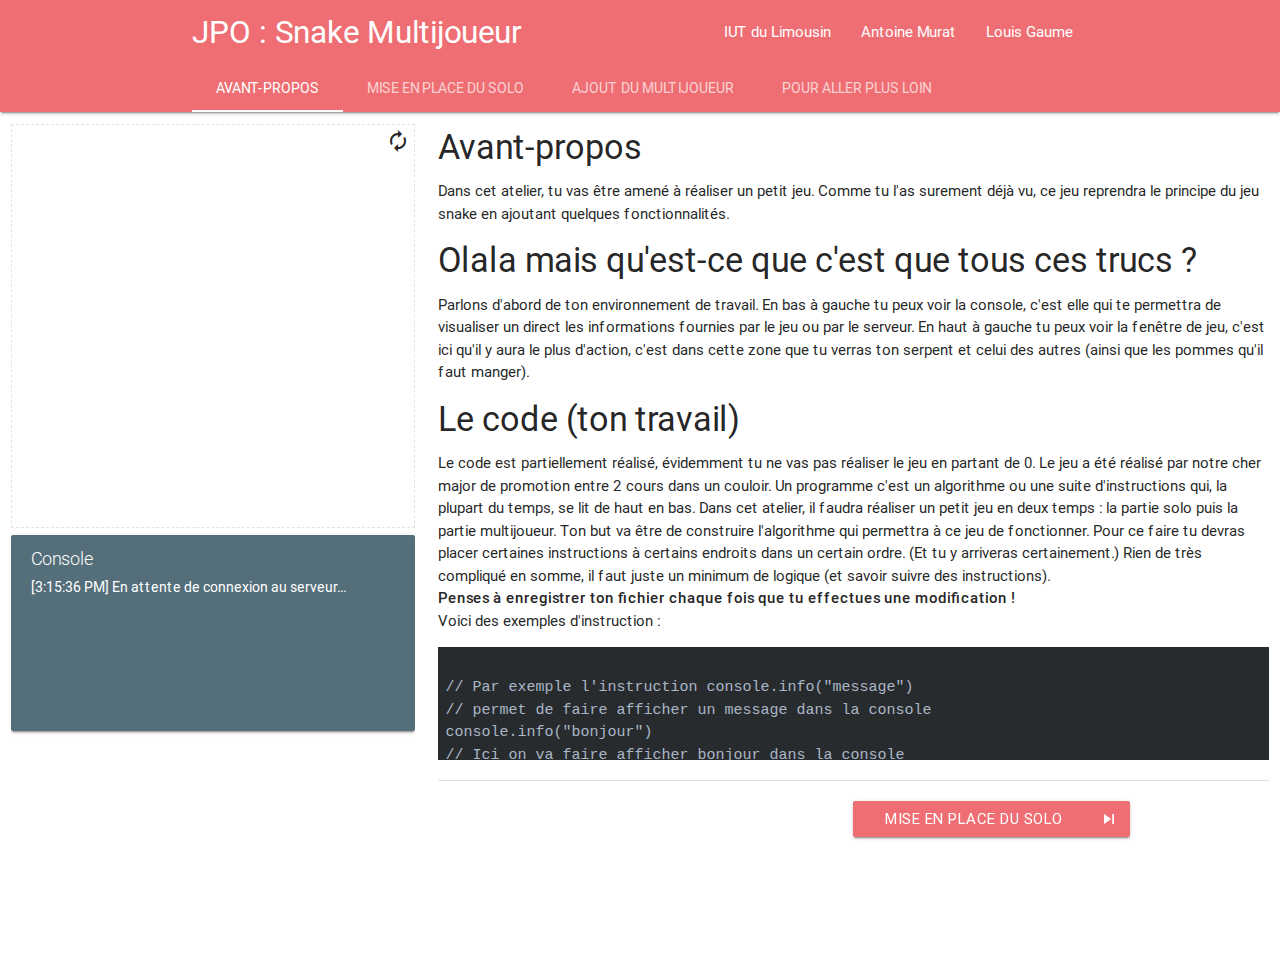
==== client/index.html @ 6ad85346 "Correction feedback Ana" ====
<!DOCTYPE HTML5>
<html>
	<head>
		<meta charset="utf-8">
		<meta name="viewport" content="width=device-width, initial-scale=1.0"/>
		<title>Snake multijoueur - JPO</title>
	
		<link type="text/css" rel="stylesheet" href="css/materialize.min.css"  media="screen,projection"/>
		<link type="text/css" rel="stylesheet" href="css/stylesheet.css">
		<link type="text/css" rel="stylesheet" href="css/hljs/androidstudio.css">
		<link href="http://fonts.googleapis.com/icon?family=Material+Icons" rel="stylesheet">

		<script src="js/jquery.js"></script>
		<script src="js/materialize.min.js"></script>
		<script src="js/highlight.pack.js"></script>

		<script src="js/main.js"></script>
	</head>
	<body>

		<nav class="nav-extended">
			<div class="nav-wrapper container">
				<a href="#" class="brand-logo">JPO : Snake Multijoueur</a>
				<a href="#" data-activates="mobile-demo" class="button-collapse">
					<i class="material-icons">menu</i>
				</a>

				<ul id="nav-mobile" class="right hide-on-med-and-down">
					<li><a href="https://www.iut.unilim.fr/" target="_blank">IUT du Limousin</a></li>
					<li><a href="https://github.com/Evoliofly" target="_blank">Antoine Murat</a></li>
					<li><a href="https://github.com/ZekLouis" target="_blank">Louis Gaume</a></li>
				</ul>
				<ul class="side-nav" id="mobile-demo">
					<li><a href="https://www.iut.unilim.fr/" target="_blank">IUT du Limousin</a></li>
					<li><a href="https://github.com/Evoliofly" target="_blank">Antoine Murat</a></li>
					<li><a href="https://github.com/ZekLouis" target="_blank">Louis Gaume</a></li>
				</ul>

				<ul class="tabs tabs-transparent">
					<li class="tab"><a id="tab_part1" class="active" href="#part1">Avant-propos</a></li>
					<li class="tab"><a id="tab_part2" href="#part2">Mise en place du solo</a></li>
					<li class="tab"><a href="#part3">Ajout du multijoueur</a></li>
					<li class="tab"><a href="#part4">Pour aller plus loin</a></li>
				</ul>
			</div>
		</nav>
		<div class="row">
			<div class="col s12 m6 l4 center iframeContainer">
				<iframe src="iframe.html" frameborder="0" height="100%" width="100%"></iframe>
			</div>

			<!-- Première partie du tutoriel -->
			<div id="part1" class="col s12 m6 l8">
				<div class="row contenuTuto">
					<h4>Avant-propos</h4>

					Dans cet atelier, tu vas être amené à réaliser un petit jeu. Comme tu l'as surement déjà vu, ce jeu reprendra le principe du jeu snake en ajoutant quelques fonctionnalités.
					
					<h4>Olala mais qu'est-ce que c'est que tous ces trucs ?</h4>

					Parlons d'abord de ton environnement de travail. En bas à gauche tu peux voir la console, c'est elle qui te permettra de visualiser un direct les informations fournies par le jeu ou par le serveur.
					En haut à gauche tu peux voir la fenêtre de jeu, c'est ici qu'il y aura le plus d'action, c'est dans cette zone que tu verras ton serpent et celui des autres (ainsi que les pommes qu'il faut manger).

					<h4>Le code (ton travail)</h4>

					Le code est partiellement réalisé, évidemment tu ne vas pas réaliser le jeu en partant de 0.
					Le jeu a été réalisé par notre cher major de promotion entre 2 cours dans un couloir.
					Un programme c'est un algorithme ou une suite d'instructions qui, la plupart du temps, se lit de haut en bas.

					Dans cet atelier, il faudra réaliser un petit jeu en deux temps : la partie solo puis la partie multijoueur. 
					Ton but va être de construire l'algorithme qui permettra à ce jeu de fonctionner. 
					Pour ce faire tu devras placer certaines instructions à certains endroits dans un certain ordre. (Et tu y arriveras certainement.)
					Rien de très compliqué en somme, il faut juste un minimum de logique (et savoir suivre des instructions).
					<br />
					<strong>Penses à enregistrer ton fichier chaque fois que tu effectues une modification ! </strong>
					<br />
					Voici des exemples d'instruction : 

					<!-- Démonstration du code -->
					<pre><code class="hljs javascript">
// Par exemple l'instruction console.info("message")
// permet de faire afficher un message dans la console
console.info("bonjour")
// Ici on va faire afficher bonjour dans la console
					</code></pre>

					<h4>Principe du jeu</h4>

					Le but est d'obtenir le meilleur score. Pour ce faire, il faut manger les pommes avec son serpent. 
					Il faut faire attention a ne pas mordre les autres joueurs sous peine de mort. Vous manger vous-même vous fera aussi mourir.

					<h4>Comment jouer ?</h4>

					Il suffit de déplacer son personnage en utilisant les flèches directionnelles.
					La partie se termine lorsque le joueur se mange lui même ou mange un autre serpent.
				</div>


				<!-- Séparation -->
				<div class="row">
					<div class="divider"></div>
				</div>


				<!-- Bouton pour changer de pages -->
				<div class="row">
					<button data-dest="part2" class="btn btnContinue waves-effect waves-light col offset-s6 s6 offset-m6 offset-l6 m4 l4">Mise en place du solo
						<i class="material-icons right">skip_next</i>
					</button>
				</div>
			</div>



			<!-- Partie 2 du tutoriel -->
			<div id="part2" class="col s12 m6 l8">
				<div class="row contenuTuto">
					<h3>Mise en place du solo</h3>

					"Quand il faut y aller, il faut y aller !"

					<strong>Pour rafraichir le jeu, on utilisera le petit bouton prévu a cet effet en haut à droite de la fenêtre de jeu.</strong>

					<h4>Les boucles</h4>
					
					Ici nous serons en présence de 2 boucles : <br><br>

					La boucle "start" :<br>

					Elle sera appelée une seule fois au démarrage de la partie.
					Il faudra donc y réaliser les initialisations de tous les objets serpent ou pomme, bref faire tout ce qui ne doit être fait qu'une foiss en début de partie.

					<pre><code class="hljs javascript">
start(){

}
					</code></pre>

					Et la boucle "loop" (boucle de rendu) :<br>
					Elle sera appelée de façon continue : quand elle se termine, elle se relance.
					On prendra soin d'y effectuer toutes les opérations que l'on doit faire à chaque rafraichissement (faire avancer le serpent par exemple). 

					<pre><code class="hljs javascript">
loop(){

}
					</pre></code>

					<h4>Les instructions</h4>

					Aucun serpent n'est présent dans ton jeu. 
					Il faut donc en faire afficher un.<br><br>

					Comme c'est une initialisation il ne faut exécuter l'instruction qu'une seule fois.
					A toi de placer cette instruction au bon endroit.
					Pour ce faire tu disposes de l'instruction :

					<pre><code class="hljs javascript">
this.initialiserNotreSerpent()
					</pre></code>

					N'oublie pas d'enregistrer ton travail et de rafraîchir le jeu !<br><br>

					Ton serpent est maintenant initialisé. 
					<quote><i>"Mais il n'y a rien à l'écran !"</i></quote>
					Nous allons maintenant le faire afficher. L'affichage des serpents est une instruction qui sera appelée plusieurs fois dans la partie (tant que nous sommes en train de jouer à vrai dire).
					Il faut la placer dans une boucle. <br>
					L'instruction est la suivante :

					<pre><code class="hljs javascript">
this.afficherSerpents()
					</pre></code>

					Wow quel magnifique serpent, n'est-ce pas ?
					Ne serait-il pas mieux s'il bougeait ?
					Cette instruction sera appelé tant que la partie est en cours.<br>
					L'instruction : 

					<pre><code class="hljs javascript">
this.faireAvancerNotreSerpent()
					</pre></code>

					<quote><i>Ca ne fonctionne pas bien mieux votre truc, rien ne se passe chez moi !</i></quote>
					Il n'y a pas de mystèque qui saurait nous résister ! Si le serpent n'avance pas, c'est tout simplement parce que la boucle de rendu n'est pas rappelée automatiquement. Essayez donc de placer l'instruction console.log('test') dedans. Le message ne s'affichera qu'une seul fois !<br>
					A la fin de cette-dite boucle, il faut la rapeler.<br>
					Attention tout de même, il y a une condition ! On ne le fait que si notre serpent n'est pas mort.<br>
					Il faut utiliser la structure conditionnelle if :
					<pre><code class="hljs javascript">
// Exemple de if :
if (18>13){
	console.log("18 est plus grand que 13")
}
// On peut aussi inverser la condition avec le symbole "!" :
if (!18<13){
	console.log("13 n' est pas supérieur à 18")
}
					</pre></code>
					Il faut alors placer cette instruction à la fin de la boucle loop().<br>
					Voici l'instruction :

					<pre><code class="hljs javascript">
if (!this.notreSerpentEstMort()){
	this.rappelerBoucleDeRendu() 
}
					</pre></code>

					Ca y est ca bouge ! 
					<quote><i>Pourquoi diable y a-t-il une trainée derrière mon serpent !?</i></quote>
					Quelques explications : <br>
					Actuellement nous faisons afficher les différents positions du serpent les unes après les autres sans effacer la position précédente.<br>
					Pour avoir un affichage propre nous allons utilisons l'instruction :

					<pre><code class="hljs javascript">
this.nettoyerEcran()
					</pre></code>

					Faites attention, cette instruction doit être utilisée juste avant d'afficher le serpent ! <br>

					Si tout se passe bien, ton serpent bouge et c'est propre !<br>

					Si tu as un problème, n'hésite pas à appeler un étudiant autour de toi, ils sont tous gentils (sauf Gloria, elle elle est méchante, mais ne lui dites pas) ! <br>

					Faisons en sorte de pouvoir se déplacer, tu vas avoir besoin de deux instructions :

					<pre><code class="hljs javascript">
// Instruction 1
this.ecouterLesTouchesClavier()

// Instruction 2
this.faireTournerNotreSerpent()
					</pre></code>

					La premiere va te permettre de vérifier si le joueur appuie sur une touche. Cette intruction ne sera appeler qu'une fois puisque c'est un écouteur d'évennements. Faisons simple : quand tu appuies sur une touche de ton clavier, tu déclenches un événement. Cette instruction permet de placer un écouteur qui attendra cet événement pour faire une action. Il est donc logique de n'enregistrer cet écouteur qu'une seule fois !<br>
					La deuxième instruction va permettre de faire bouger le serpent en fonction de la dernière touche pressée. Elle sera appelé constamment juste avant de faire avancer le serpent.
					
					<!-- Séparation -->
					<div class="row">
						<div class="divider"></div>
					</div>

					Rajoutons un peu de contenu (une pomme à manger, un score ...)
					Pour afficher le score l'instruction : 

					<pre><code class="hljs javascript">
// L'affichage du score est réalisé constamment
this.afficherScore()
					</pre></code>

					Pour faire afficher une pomme : 

					<pre><code class="hljs javascript">
// La pomme ne sera créé qu'une fois (Boucle start)
this.creerPomme()
// L'affichage de la pomme est réalisé constamment
this.afficherPomme()
					</pre></code>

					Nickel, on a la pomme et le score ! Il faut que l'on puisse manger la pomme et que cela fasse augmenter le score.
					A chaque affichage on vérifie si le serpent est au même endroit que la pomme (s'il la mord). Pour se faire :

					<pre><code class="hljs javascript">
if (this.notreSerpentMordPomme()){
	this.mangerPomme()
} 
					</pre></code>

					Après avoir mangé la pomme on peut faire afficher une autre pomme pour pouvoir continuer la partie mais nous allons nous concentrer sur la partie la plus intéréssante le multijoueur.<br>
					On est ready to go ?
				
				</div>


				<!-- Séparation -->
				<div class="row">
					<div class="divider"></div>
				</div>


				<!-- Boutons pour changer de pages -->
				<div class="row">
					<button data-dest="part1" class="btn btnContinue waves-effect waves-light col s6 offset-m1 offset-l1 m4 l4">Avant-propos
						<i class="material-icons left">skip_previous</i>
					</button>
					<button data-dest="part3" class="btn btnContinue waves-effect waves-light col s6 offset-m1 offset-l1 m4 l4">Ajout du multijoueur
						<i class="material-icons right">skip_next</i>
					</button>
				</div>
			</div>



			<!-- Partie 3 du tutoriel -->
			<div id="part3" class="col s12 m6 l8">
				<div class="row contenuTuto">
					<h3>Ajout du multijoueur</h3>

					<quote><i>On se fait un peu chier tout seul, non ?</i></quote>

					Pour faire en sorte que chaque client ait la même pomme on va laisser le serveur gérer cette partie.
					On va donc enlever une instruction et en rajouter une autre.

					<pre><code class="hljs javascript">
// Il faut retirer l'apparition de pomme faite localement :
this.creerPomme()
// Puis on ajoute l'instruction qu'il ne faudra exécuter qu'une fois 
// (On dit a notre serpent d'écouter pour voir si le serveur lui dit qu'il y a une nouvelle pomme)
this.ecouterMAJServeurNouvellePomme()
					</pre></code>

					Cependant, le serveur ne reçoit pas les informations ! La communication se fait dans les 2 sens : on envoie des informations au serveur (un ordinateur distant) et le serveur nous envoie des informations. On va donc lui envoyer nos informations mais avant nous allons vérifier que nous ne sommes pas mort avant tout.
					<pre><code class="hljs javascript">
if (!this.notreSerpentEstMort()){
	this.envoyerInformationsServeur() 
}
					</pre></code>

					On ne peut pas mourir et ca serait un peu trop facile s'il en restait ainsi. On va donc vérifier la collision avec soit même et avec les autres serpents.
					Cette instruction sera appelé tout le long de la partie.

					<pre><code class="hljs">
if (this.notreSerpentEnMordUn()){
	this.afficherEcranScore()
}
					</pre></code>

					<quote><i>Mais je suis tout seul, ou sont les autres joueurs ?</i></quote>

					<pre><code class="hljs javascript">
this.ecouterMAJServeurConcurrents()
					</pre></code>

					<quote><i>Les autres serpents me rentrent dedans mais ne meurent pas ?</i></quote>
					<pre><code class="hljs javascript">
this.ecouterMAJServeurSupprimerSerpent()
					</pre></code>
				</div>


				<!-- Séparation -->
				<div class="row">
					<div class="divider"></div>
				</div>


				<!-- Boutons pour changer de pages -->
				<div class="row">
					<button data-dest="part2" class="btn btnContinue waves-effect waves-light col s6 offset-m1 offset-l1 m4 l4">Installation du solo
						<i class="material-icons left">skip_previous</i>
					</button>
					<button data-dest="part4" class="btn btnContinue waves-effect waves-light col s6 offset-m1 offset-l1 m4 l4">Pour aller plus loin
						<i class="material-icons right">skip_next</i>
					</button>
				</div>
			</div>



			<!-- Partie 4 du tutoriel -->
			<div id="part4" class="col s12 m6 l8">
				<div class="row contenuTuto">
					<h3>Pour aller plus loin</h3>

					Vous voulez en savoir plus ? Continuer à modifier le code chez vous ou simplement "gratter" ?
					Le code source complet est disponible à l'adresse suivante : <a href="https://github.com/Evoliofly/JPOSnakeMulti"><strong>https://github.com/Evoliofly/JPOSnakeMulti</strong></a><br />

					Vous êtes invités à démonter toute cette application afin d'en comprendre son fonctionnement intime !<br>

					Si un élément vous a semblé obscur, n'hésitez pas à nous le dire, nous améliorerons ce micro TP pour la prochaine fois !<br>

					Si vous voulez nous contacter : <i>louis.gaume@etu.unilim.fr</i> / <i>antoine.murat@etu.unilim.fr</i><br />

					<div class="row">
						<div class="col s12 m4 offset-m4">
							<form action="https://formspree.io/zeklouis@gmail.com" method="POST">
								<div class="row">
									<div class="input-field col s12">
										<input id="last_name" type="text" class="validate" name="prenom">
										<label for="last_name">Prénom</label>
									</div>
								</div>
								<div class="row">
									<div class="input-field col s12">
										<input id="last_name" type="text" class="validate" name="mail">
										<label for="last_name">Mail</label>
									</div>
								</div>
								<div class="row">
									<div class="input-field col s12">
										<textarea id="textarea1" class="materialize-textarea" name="comment"></textarea>
										<label for="textarea1">Commentaires</label>
									</div>
								</div>
								<button class="btn waves-effect waves-light col s12 btnContinue" type="submit">Envoyer
									<i class="material-icons right">send</i>
								</button>
							</form>
						
					</div>
				</div>


				<!-- Séparation -->
				<div class="row">
					<div class="divider"></div>
				</div>


				<!-- Bouton pour changer de pages -->
				<div class="row">
					<button data-dest="part3" class="btn btnContinue waves-effect waves-light col s6 offset-m1 offset-l1 m4 l4">Ajout du multijoueur
						<i class="material-icons left">skip_previous</i>
					</button>
				</div>
			</div>
		</div>
	</body>
</html>
---- client/css/stylesheet.css ----
canvas {
	margin-top: 12px;
	max-height: calc(100% - 24px);
	max-width: 100%;
	border: 1px dashed #e4e4e4;
}

.card .card-content .card-title {
	line-height: 8px;
}
.card .card-title {
	font-size: 18px;
}

.card {
    margin-bottom: 0px;
}

#console{
    height: 120px;
    overflow-y: scroll;
    overflow-x: hidden;
}

::-webkit-scrollbar
{
  width: 12px;  /* for vertical scrollbars */
  height: 12px; /* for horizontal scrollbars */
}

::-webkit-scrollbar-track
{
  background: rgba(0, 0, 0, 0.1);
}

::-webkit-scrollbar-thumb
{
  background: rgba(0, 0, 0, 0.2);
}

.btnContinue{
  background-color: #ee6e73;
  color: white;
}

.btnContinue:hover, .btnContinue:active{
  background-color: #ee6e73;
}

.contenuTuto{
  max-height: 72%; 
  overflow-y: scroll;
}

iframe {
    width: 100%;
    height: 100%;
    max-height: 840px;
}

.refresh {
	position: absolute;
	right: 5px;
	top: 17px;
	cursor: pointer;
}
---- client/css/hljs/androidstudio.css ----
/*
Date: 24 Fev 2015
Author: Pedro Oliveira <kanytu@gmail . com>
*/

.hljs {
  color: #a9b7c6;
  background: #282b2e;
  display: block;
  overflow-x: auto;
  padding: 0.5em;
}

.hljs-number,
.hljs-literal,
.hljs-symbol,
.hljs-bullet {
  color: #6897BB;
}

.hljs-keyword,
.hljs-selector-tag,
.hljs-deletion {
  color: #cc7832;
}

.hljs-variable,
.hljs-template-variable,
.hljs-link {
  color: #629755;
}

.hljs-comment,
.hljs-quote {
  color: #808080;
}

.hljs-meta {
  color: #bbb529;
}

.hljs-string,
.hljs-attribute,
.hljs-addition {
  color: #6A8759;
}

.hljs-section,
.hljs-title,
.hljs-type {
  color: #ffc66d;
}

.hljs-name,
.hljs-selector-id,
.hljs-selector-class {
  color: #e8bf6a;
}

.hljs-emphasis {
  font-style: italic;
}

.hljs-strong {
  font-weight: bold;
}
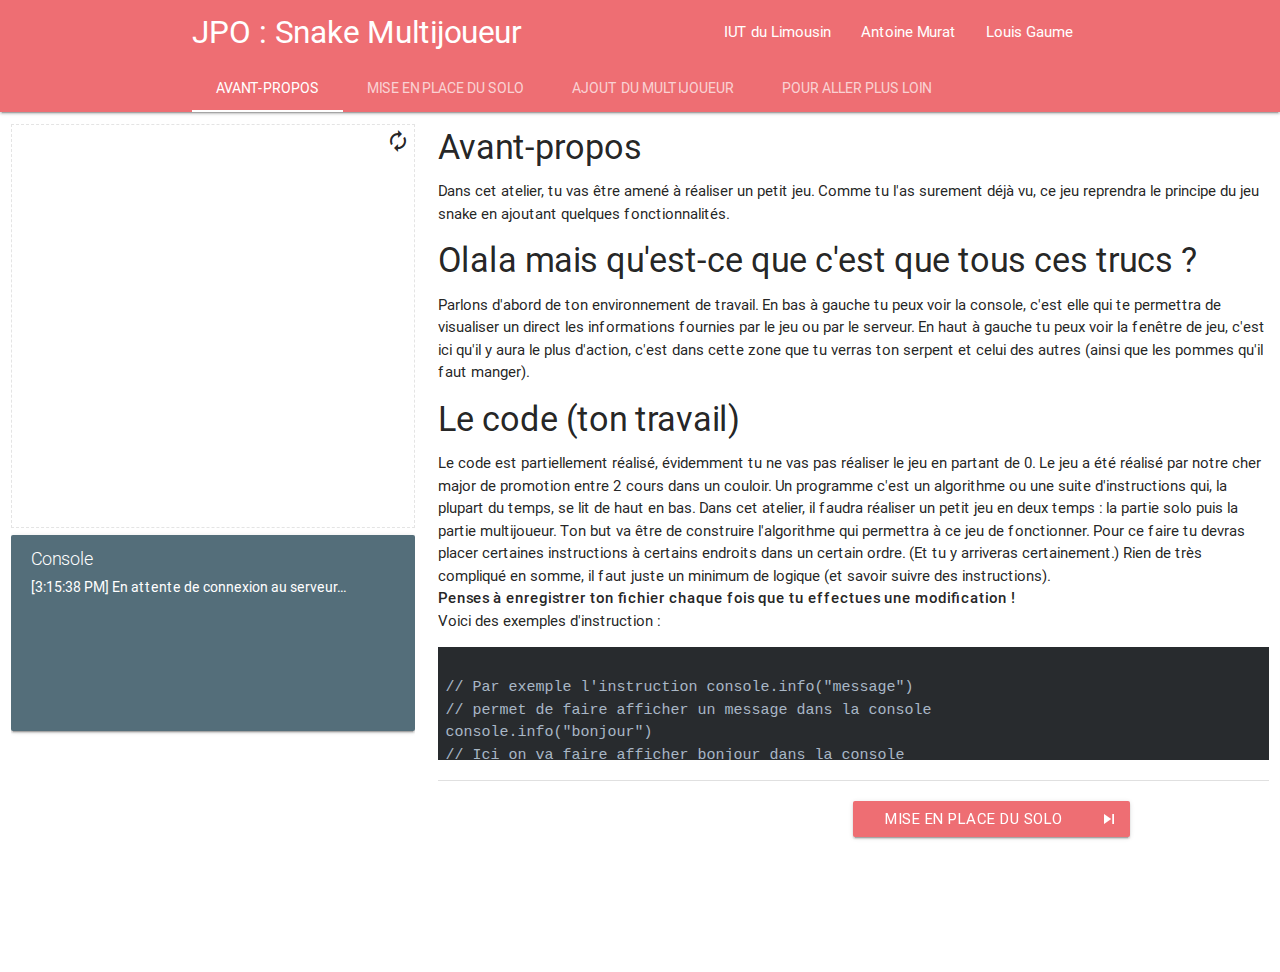
==== commit f1f5a205: "Commentaires partie feedback" ====
--- a/client/index.html
+++ b/client/index.html
@@ -369,6 +369,8 @@
 
 					Si vous voulez nous contacter : <i>louis.gaume@etu.unilim.fr</i> / <i>antoine.murat@etu.unilim.fr</i><br />
 
+
+					Ca serait super sympa de prendre 1 min pour nous donner ton avis ! :)
 					<div class="row">
 						<div class="col s12 m4 offset-m4">
 							<form action="https://formspree.io/zeklouis@gmail.com" method="POST">
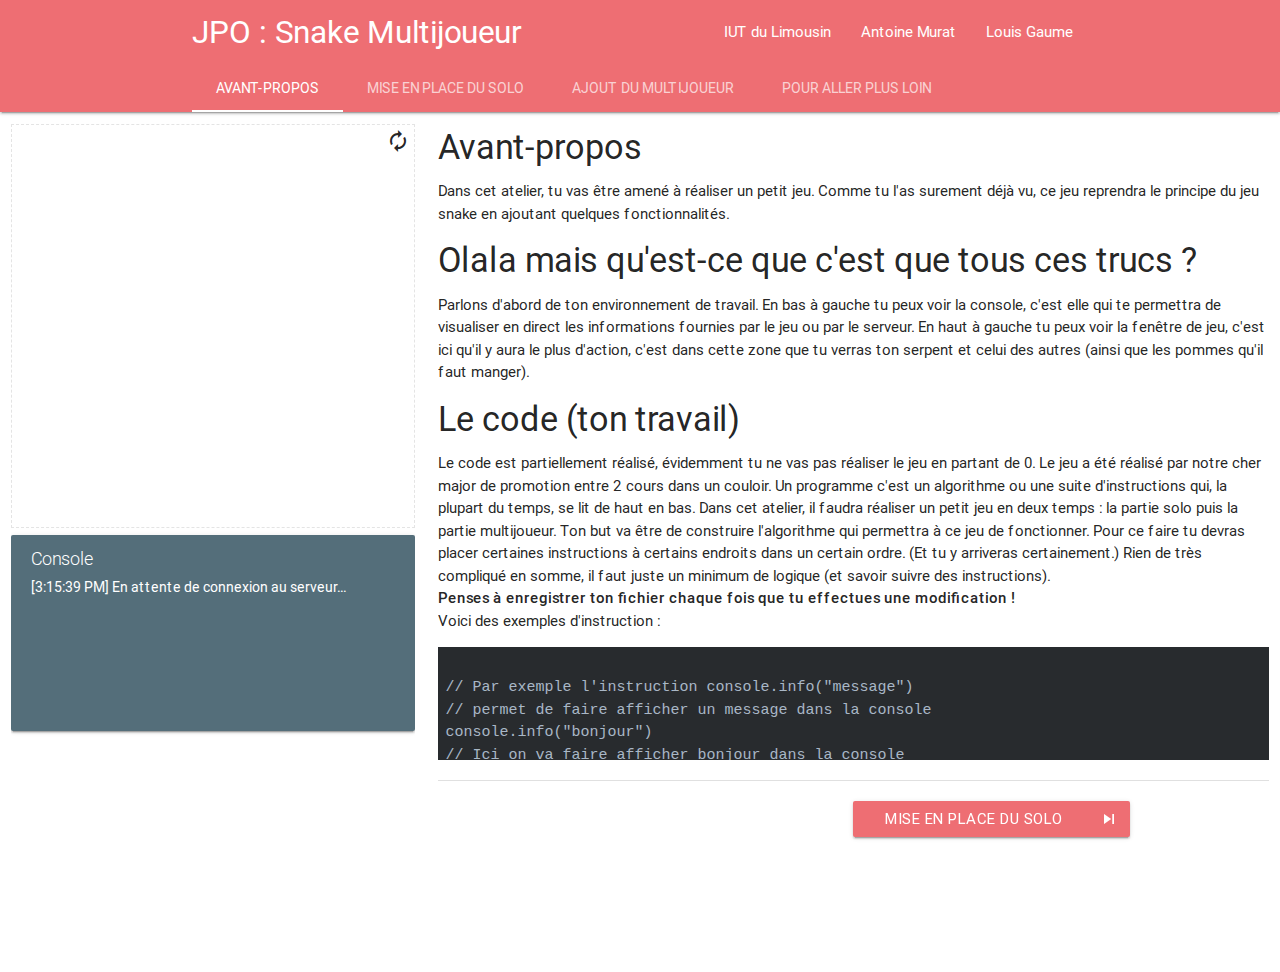
==== commit aad39c65: "Correction Orthographe" ====
--- a/client/index.html
+++ b/client/index.html
@@ -58,7 +58,7 @@
 					
 					<h4>Olala mais qu'est-ce que c'est que tous ces trucs ?</h4>
 
-					Parlons d'abord de ton environnement de travail. En bas à gauche tu peux voir la console, c'est elle qui te permettra de visualiser un direct les informations fournies par le jeu ou par le serveur.
+					Parlons d'abord de ton environnement de travail. En bas à gauche tu peux voir la console, c'est elle qui te permettra de visualiser en direct les informations fournies par le jeu ou par le serveur.
 					En haut à gauche tu peux voir la fenêtre de jeu, c'est ici qu'il y aura le plus d'action, c'est dans cette zone que tu verras ton serpent et celui des autres (ainsi que les pommes qu'il faut manger).
 
 					<h4>Le code (ton travail)</h4>
@@ -128,7 +128,7 @@
 					La boucle "start" :<br>
 
 					Elle sera appelée une seule fois au démarrage de la partie.
-					Il faudra donc y réaliser les initialisations de tous les objets serpent ou pomme, bref faire tout ce qui ne doit être fait qu'une foiss en début de partie.
+					Il faudra donc y réaliser les initialisations de tous les objets serpent ou pomme, bref faire tout ce qui ne doit être fait qu'une fois en début de partie.
 
 					<pre><code class="hljs javascript">
 start(){
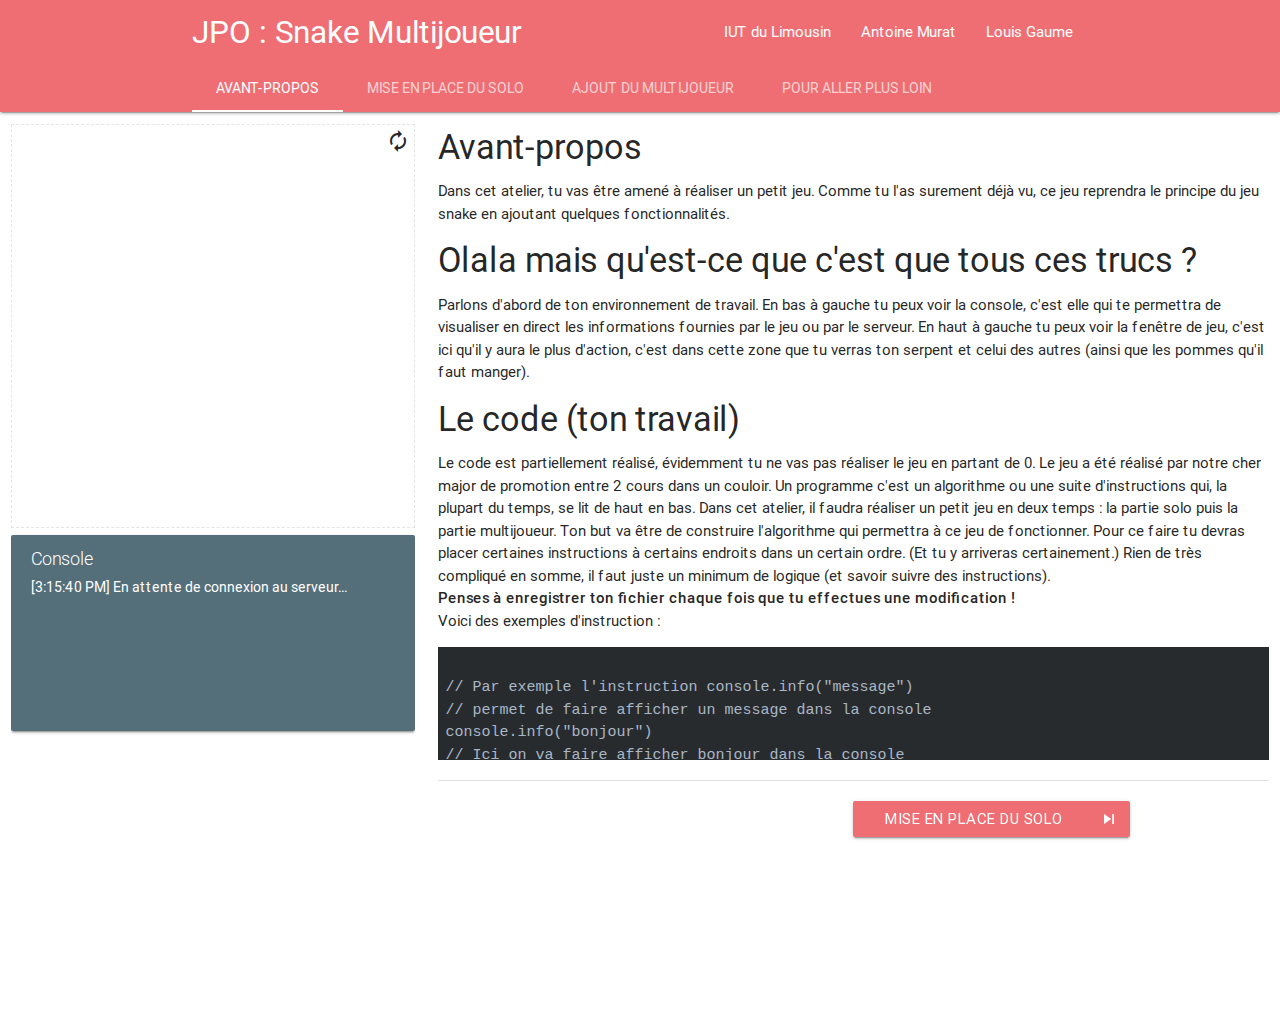
==== commit 6d6713d4: "Fix css." ====
--- a/client/index.html
+++ b/client/index.html
@@ -50,7 +50,7 @@
 			</div>
 
 			<!-- Première partie du tutoriel -->
-			<div id="part1" class="col s12 m6 l8">
+			<div style="height:100%;" id="part1" class="col s12 m6 l8">
 				<div class="row contenuTuto">
 					<h4>Avant-propos</h4>
 
@@ -113,7 +113,7 @@
 
 
 			<!-- Partie 2 du tutoriel -->
-			<div id="part2" class="col s12 m6 l8">
+			<div id="part2" style="height: 100%;" class="col s12 m6 l8">
 				<div class="row contenuTuto">
 					<h3>Mise en place du solo</h3>
 
@@ -290,7 +290,7 @@
 
 
 			<!-- Partie 3 du tutoriel -->
-			<div id="part3" class="col s12 m6 l8">
+			<div id="part3" style="height: 100%;" class="col s12 m6 l8">
 				<div class="row contenuTuto">
 					<h3>Ajout du multijoueur</h3>
 
@@ -356,7 +356,7 @@
 
 
 			<!-- Partie 4 du tutoriel -->
-			<div id="part4" class="col s12 m6 l8">
+			<div id="part4" style="height: 100%;" class="col s12 m6 l8">
 				<div class="row contenuTuto">
 					<h3>Pour aller plus loin</h3>
 
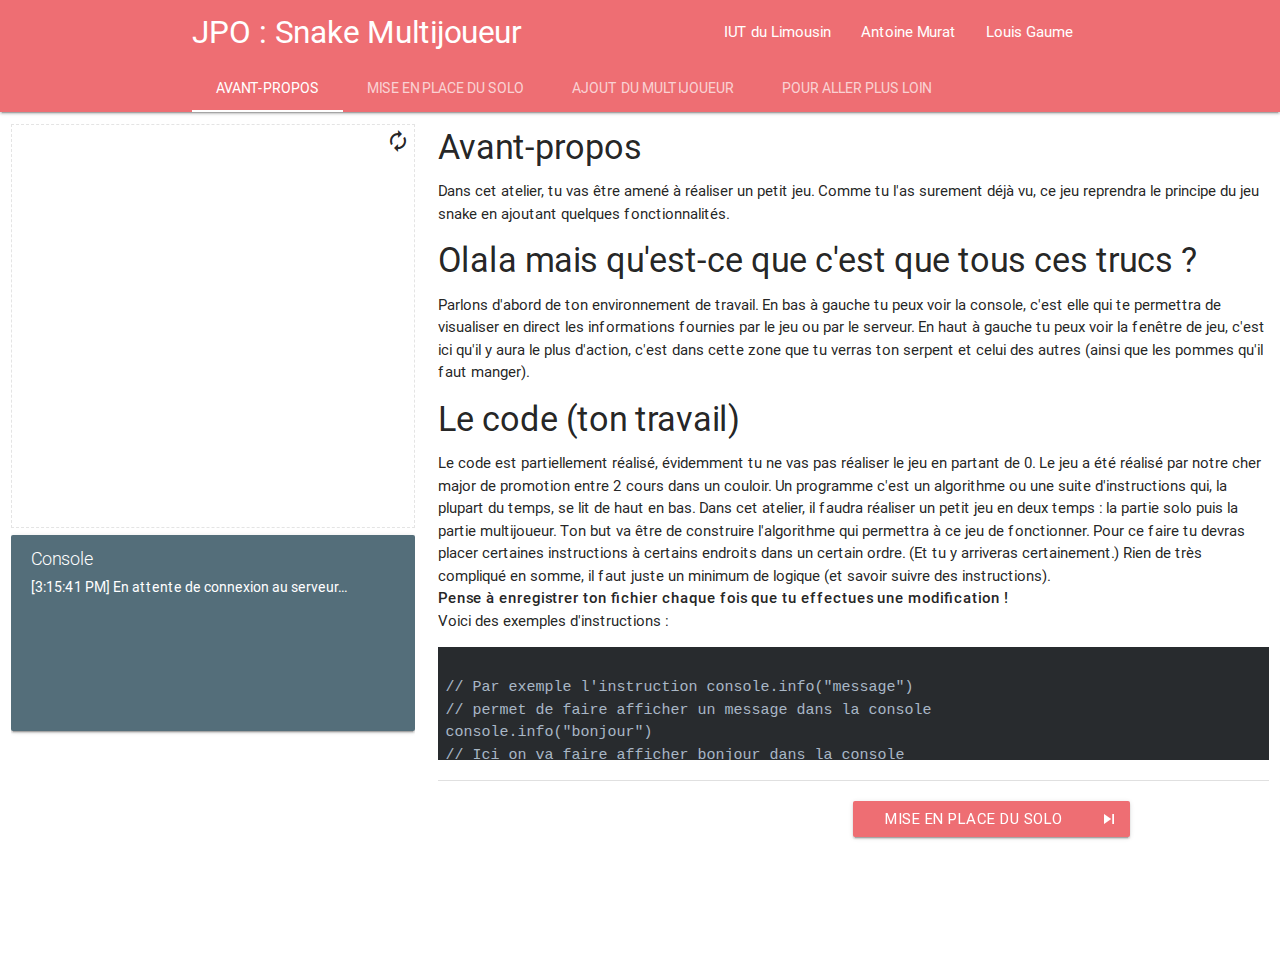
==== commit f7012c75: "correction des erreurs" ====
--- a/client/index.html
+++ b/client/index.html
@@ -50,7 +50,7 @@
 			</div>
 
 			<!-- Première partie du tutoriel -->
-			<div style="height:100%;" id="part1" class="col s12 m6 l8">
+			<div id="part1" class="col s12 m6 l8">
 				<div class="row contenuTuto">
 					<h4>Avant-propos</h4>
 
@@ -72,9 +72,9 @@
 					Pour ce faire tu devras placer certaines instructions à certains endroits dans un certain ordre. (Et tu y arriveras certainement.)
 					Rien de très compliqué en somme, il faut juste un minimum de logique (et savoir suivre des instructions).
 					<br />
-					<strong>Penses à enregistrer ton fichier chaque fois que tu effectues une modification ! </strong>
+					<strong>Pense à enregistrer ton fichier chaque fois que tu effectues une modification ! </strong>
 					<br />
-					Voici des exemples d'instruction : 
+					Voici des exemples d'instructions : 
 
 					<!-- Démonstration du code -->
 					<pre><code class="hljs javascript">
@@ -87,7 +87,7 @@
 					<h4>Principe du jeu</h4>
 
 					Le but est d'obtenir le meilleur score. Pour ce faire, il faut manger les pommes avec son serpent. 
-					Il faut faire attention a ne pas mordre les autres joueurs sous peine de mort. Vous manger vous-même vous fera aussi mourir.
+					Il faut faire attention à ne pas mordre les autres joueurs sous peine de mort. Vous manger vous-même vous fera aussi mourir.
 
 					<h4>Comment jouer ?</h4>
 
@@ -113,7 +113,7 @@
 
 
 			<!-- Partie 2 du tutoriel -->
-			<div id="part2" style="height: 100%;" class="col s12 m6 l8">
+			<div id="part2" class="col s12 m6 l8">
 				<div class="row contenuTuto">
 					<h3>Mise en place du solo</h3>
 
@@ -173,16 +173,16 @@
 
 					Wow quel magnifique serpent, n'est-ce pas ?
 					Ne serait-il pas mieux s'il bougeait ?
-					Cette instruction sera appelé tant que la partie est en cours.<br>
+					Cette instruction sera appelée tant que la partie est en cours.<br>
 					L'instruction : 
 
 					<pre><code class="hljs javascript">
 this.faireAvancerNotreSerpent()
 					</pre></code>
 
-					<quote><i>Ca ne fonctionne pas bien mieux votre truc, rien ne se passe chez moi !</i></quote>
-					Il n'y a pas de mystèque qui saurait nous résister ! Si le serpent n'avance pas, c'est tout simplement parce que la boucle de rendu n'est pas rappelée automatiquement. Essayez donc de placer l'instruction console.log('test') dedans. Le message ne s'affichera qu'une seul fois !<br>
-					A la fin de cette-dite boucle, il faut la rapeler.<br>
+					<quote><i>Ca ne fonctionne pas bien votre truc, rien ne se passe chez moi !</i></quote>
+					Il n'y a pas de mystère qui saurait nous résister ! Si le serpent n'avance pas, c'est tout simplement parce que la boucle de rendu n'est pas rappelée automatiquement. Essayez donc de placer l'instruction console.log('test') dedans. Le message ne s'affichera qu'une seul fois !<br>
+					A la fin de cette-dite boucle, il faut la rappeler.<br>
 					Attention tout de même, il y a une condition ! On ne le fait que si notre serpent n'est pas mort.<br>
 					Il faut utiliser la structure conditionnelle if :
 					<pre><code class="hljs javascript">
@@ -204,11 +204,11 @@
 }
 					</pre></code>
 
-					Ca y est ca bouge ! 
+					Ca y est ça bouge ! 
 					<quote><i>Pourquoi diable y a-t-il une trainée derrière mon serpent !?</i></quote>
 					Quelques explications : <br>
-					Actuellement nous faisons afficher les différents positions du serpent les unes après les autres sans effacer la position précédente.<br>
-					Pour avoir un affichage propre nous allons utilisons l'instruction :
+					Actuellement nous faisons afficher les différentes positions du serpent les unes après les autres sans effacer la position précédente.<br>
+					Pour avoir un affichage propre nous allons utiliser l'instruction :
 
 					<pre><code class="hljs javascript">
 this.nettoyerEcran()
@@ -230,8 +230,8 @@
 this.faireTournerNotreSerpent()
 					</pre></code>
 
-					La premiere va te permettre de vérifier si le joueur appuie sur une touche. Cette intruction ne sera appeler qu'une fois puisque c'est un écouteur d'évennements. Faisons simple : quand tu appuies sur une touche de ton clavier, tu déclenches un événement. Cette instruction permet de placer un écouteur qui attendra cet événement pour faire une action. Il est donc logique de n'enregistrer cet écouteur qu'une seule fois !<br>
-					La deuxième instruction va permettre de faire bouger le serpent en fonction de la dernière touche pressée. Elle sera appelé constamment juste avant de faire avancer le serpent.
+					La premiere va te permettre de vérifier si le joueur appuie sur une touche. Cette intruction ne sera appelée qu'une fois puisque c'est un écouteur d'évènements. Faisons simple : quand tu appuies sur une touche de ton clavier, tu déclenches un événement. Cette instruction permet de placer un écouteur qui attendra cet événement pour faire une action. Il est donc logique de n'enregistrer cet écouteur qu'une seule fois !<br>
+					La deuxième instruction va permettre de faire bouger le serpent en fonction de la dernière touche pressée. Elle sera appelée constamment juste avant de faire avancer le serpent.
 					
 					<!-- Séparation -->
 					<div class="row">
@@ -249,14 +249,14 @@
 					Pour faire afficher une pomme : 
 
 					<pre><code class="hljs javascript">
-// La pomme ne sera créé qu'une fois (Boucle start)
+// La pomme ne sera créée qu'une fois (Boucle start)
 this.creerPomme()
 // L'affichage de la pomme est réalisé constamment
 this.afficherPomme()
 					</pre></code>
 
 					Nickel, on a la pomme et le score ! Il faut que l'on puisse manger la pomme et que cela fasse augmenter le score.
-					A chaque affichage on vérifie si le serpent est au même endroit que la pomme (s'il la mord). Pour se faire :
+					A chaque affichage on vérifie si le serpent est au même endroit que la pomme (s'il la mord). Pour ce faire :
 
 					<pre><code class="hljs javascript">
 if (this.notreSerpentMordPomme()){
@@ -264,7 +264,7 @@
 } 
 					</pre></code>
 
-					Après avoir mangé la pomme on peut faire afficher une autre pomme pour pouvoir continuer la partie mais nous allons nous concentrer sur la partie la plus intéréssante le multijoueur.<br>
+					Après avoir mangé la pomme on peut faire afficher une autre pomme pour pouvoir continuer la partie mais nous allons nous concentrer sur la partie la plus intéressante, le multijoueur.<br>
 					On est ready to go ?
 				
 				</div>
@@ -290,7 +290,7 @@
 
 
 			<!-- Partie 3 du tutoriel -->
-			<div id="part3" style="height: 100%;" class="col s12 m6 l8">
+			<div id="part3" class="col s12 m6 l8">
 				<div class="row contenuTuto">
 					<h3>Ajout du multijoueur</h3>
 
@@ -303,7 +303,7 @@
 // Il faut retirer l'apparition de pomme faite localement :
 this.creerPomme()
 // Puis on ajoute l'instruction qu'il ne faudra exécuter qu'une fois 
-// (On dit a notre serpent d'écouter pour voir si le serveur lui dit qu'il y a une nouvelle pomme)
+// (On dit à notre serpent d'écouter pour voir si le serveur lui dit qu'il y a une nouvelle pomme)
 this.ecouterMAJServeurNouvellePomme()
 					</pre></code>
 
@@ -314,8 +314,8 @@
 }
 					</pre></code>
 
-					On ne peut pas mourir et ca serait un peu trop facile s'il en restait ainsi. On va donc vérifier la collision avec soit même et avec les autres serpents.
-					Cette instruction sera appelé tout le long de la partie.
+					On ne peut pas mourir et ça serait un peu trop facile s'il en restait ainsi. On va donc vérifier la collision avec soit même et avec les autres serpents.
+					Cette instruction sera appelée tout au long de la partie.
 
 					<pre><code class="hljs">
 if (this.notreSerpentEnMordUn()){
@@ -323,7 +323,7 @@
 }
 					</pre></code>
 
-					<quote><i>Mais je suis tout seul, ou sont les autres joueurs ?</i></quote>
+					<quote><i>Mais je suis tout seul, où sont les autres joueurs ?</i></quote>
 
 					<pre><code class="hljs javascript">
 this.ecouterMAJServeurConcurrents()
@@ -356,21 +356,21 @@
 
 
 			<!-- Partie 4 du tutoriel -->
-			<div id="part4" style="height: 100%;" class="col s12 m6 l8">
+			<div id="part4" class="col s12 m6 l8">
 				<div class="row contenuTuto">
 					<h3>Pour aller plus loin</h3>
 
-					Vous voulez en savoir plus ? Continuer à modifier le code chez vous ou simplement "gratter" ?
+					Vous voulez en savoir plus ? Continuez à modifier le code chez vous ou simplement "gratter" ?
 					Le code source complet est disponible à l'adresse suivante : <a href="https://github.com/Evoliofly/JPOSnakeMulti"><strong>https://github.com/Evoliofly/JPOSnakeMulti</strong></a><br />
 
 					Vous êtes invités à démonter toute cette application afin d'en comprendre son fonctionnement intime !<br>
 
 					Si un élément vous a semblé obscur, n'hésitez pas à nous le dire, nous améliorerons ce micro TP pour la prochaine fois !<br>
 
-					Si vous voulez nous contacter : <i>louis.gaume@etu.unilim.fr</i> / <i>antoine.murat@etu.unilim.fr</i><br />
-
-
-					Ca serait super sympa de prendre 1 min pour nous donner ton avis ! :)
+					Si vous voulez nous contacter : <i>louis.gaume@etu.unilim.fr</i> / <i>antoine.murat@etu.unilim.fr</i> / <i>benjamin.schmitt@etu.unilim.fr</i><br />
+
+
+					Ce serait super sympa de prendre 1 min pour nous donner ton avis ! :)
 					<div class="row">
 						<div class="col s12 m4 offset-m4">
 							<form action="https://formspree.io/zeklouis@gmail.com" method="POST">
@@ -416,4 +416,4 @@
 			</div>
 		</div>
 	</body>
-</html>+</html>
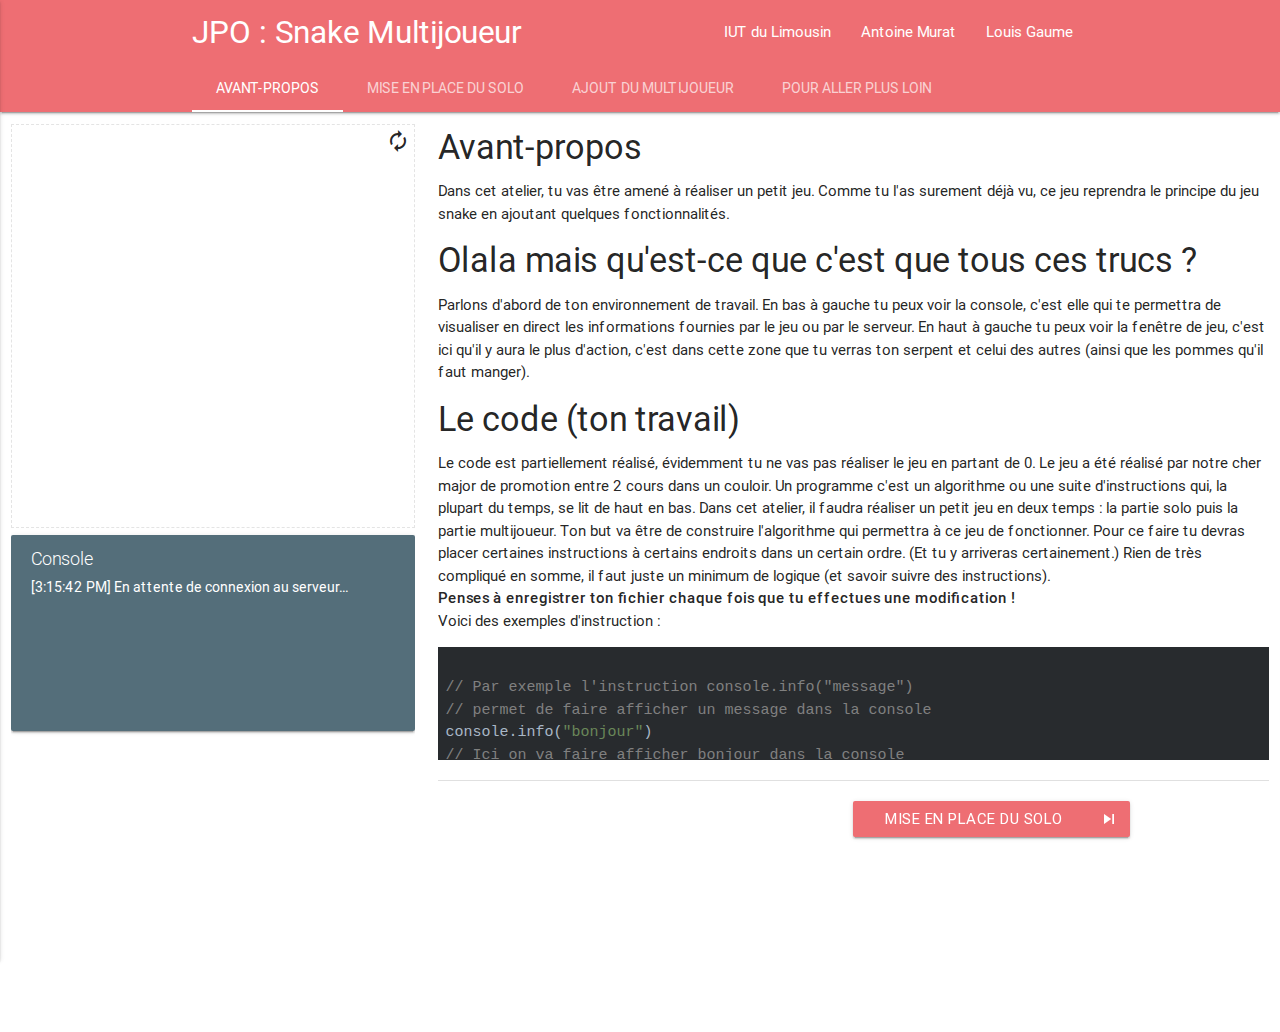
==== commit 13481ce3: "fack" ====
--- a/client/index.html
+++ b/client/index.html
@@ -50,7 +50,7 @@
 			</div>
 
 			<!-- Première partie du tutoriel -->
-			<div id="part1" class="col s12 m6 l8">
+			<div style="height:100%;" id="part1" class="col s12 m6 l8">
 				<div class="row contenuTuto">
 					<h4>Avant-propos</h4>
 
@@ -72,9 +72,9 @@
 					Pour ce faire tu devras placer certaines instructions à certains endroits dans un certain ordre. (Et tu y arriveras certainement.)
 					Rien de très compliqué en somme, il faut juste un minimum de logique (et savoir suivre des instructions).
 					<br />
-					<strong>Pense à enregistrer ton fichier chaque fois que tu effectues une modification ! </strong>
+					<strong>Penses à enregistrer ton fichier chaque fois que tu effectues une modification ! </strong>
 					<br />
-					Voici des exemples d'instructions : 
+					Voici des exemples d'instruction : 
 
 					<!-- Démonstration du code -->
 					<pre><code class="hljs javascript">
@@ -87,7 +87,7 @@
 					<h4>Principe du jeu</h4>
 
 					Le but est d'obtenir le meilleur score. Pour ce faire, il faut manger les pommes avec son serpent. 
-					Il faut faire attention à ne pas mordre les autres joueurs sous peine de mort. Vous manger vous-même vous fera aussi mourir.
+					Il faut faire attention a ne pas mordre les autres joueurs sous peine de mort. Vous manger vous-même vous fera aussi mourir.
 
 					<h4>Comment jouer ?</h4>
 
@@ -113,7 +113,7 @@
 
 
 			<!-- Partie 2 du tutoriel -->
-			<div id="part2" class="col s12 m6 l8">
+			<div id="part2" style="height: 100%;" class="col s12 m6 l8">
 				<div class="row contenuTuto">
 					<h3>Mise en place du solo</h3>
 
@@ -173,16 +173,16 @@
 
 					Wow quel magnifique serpent, n'est-ce pas ?
 					Ne serait-il pas mieux s'il bougeait ?
-					Cette instruction sera appelée tant que la partie est en cours.<br>
+					Cette instruction sera appelé tant que la partie est en cours.<br>
 					L'instruction : 
 
 					<pre><code class="hljs javascript">
 this.faireAvancerNotreSerpent()
 					</pre></code>
 
-					<quote><i>Ca ne fonctionne pas bien votre truc, rien ne se passe chez moi !</i></quote>
-					Il n'y a pas de mystère qui saurait nous résister ! Si le serpent n'avance pas, c'est tout simplement parce que la boucle de rendu n'est pas rappelée automatiquement. Essayez donc de placer l'instruction console.log('test') dedans. Le message ne s'affichera qu'une seul fois !<br>
-					A la fin de cette-dite boucle, il faut la rappeler.<br>
+					<quote><i>Ca ne fonctionne pas bien mieux votre truc, rien ne se passe chez moi !</i></quote>
+					Il n'y a pas de mystèque qui saurait nous résister ! Si le serpent n'avance pas, c'est tout simplement parce que la boucle de rendu n'est pas rappelée automatiquement. Essayez donc de placer l'instruction console.log('test') dedans. Le message ne s'affichera qu'une seul fois !<br>
+					A la fin de cette-dite boucle, il faut la rapeler.<br>
 					Attention tout de même, il y a une condition ! On ne le fait que si notre serpent n'est pas mort.<br>
 					Il faut utiliser la structure conditionnelle if :
 					<pre><code class="hljs javascript">
@@ -204,11 +204,11 @@
 }
 					</pre></code>
 
-					Ca y est ça bouge ! 
+					Ca y est ca bouge ! 
 					<quote><i>Pourquoi diable y a-t-il une trainée derrière mon serpent !?</i></quote>
 					Quelques explications : <br>
-					Actuellement nous faisons afficher les différentes positions du serpent les unes après les autres sans effacer la position précédente.<br>
-					Pour avoir un affichage propre nous allons utiliser l'instruction :
+					Actuellement nous faisons afficher les différents positions du serpent les unes après les autres sans effacer la position précédente.<br>
+					Pour avoir un affichage propre nous allons utilisons l'instruction :
 
 					<pre><code class="hljs javascript">
 this.nettoyerEcran()
@@ -230,8 +230,8 @@
 this.faireTournerNotreSerpent()
 					</pre></code>
 
-					La premiere va te permettre de vérifier si le joueur appuie sur une touche. Cette intruction ne sera appelée qu'une fois puisque c'est un écouteur d'évènements. Faisons simple : quand tu appuies sur une touche de ton clavier, tu déclenches un événement. Cette instruction permet de placer un écouteur qui attendra cet événement pour faire une action. Il est donc logique de n'enregistrer cet écouteur qu'une seule fois !<br>
-					La deuxième instruction va permettre de faire bouger le serpent en fonction de la dernière touche pressée. Elle sera appelée constamment juste avant de faire avancer le serpent.
+					La premiere va te permettre de vérifier si le joueur appuie sur une touche. Cette intruction ne sera appeler qu'une fois puisque c'est un écouteur d'évennements. Faisons simple : quand tu appuies sur une touche de ton clavier, tu déclenches un événement. Cette instruction permet de placer un écouteur qui attendra cet événement pour faire une action. Il est donc logique de n'enregistrer cet écouteur qu'une seule fois !<br>
+					La deuxième instruction va permettre de faire bouger le serpent en fonction de la dernière touche pressée. Elle sera appelé constamment juste avant de faire avancer le serpent.
 					
 					<!-- Séparation -->
 					<div class="row">
@@ -249,14 +249,14 @@
 					Pour faire afficher une pomme : 
 
 					<pre><code class="hljs javascript">
-// La pomme ne sera créée qu'une fois (Boucle start)
+// La pomme ne sera créé qu'une fois (Boucle start)
 this.creerPomme()
 // L'affichage de la pomme est réalisé constamment
 this.afficherPomme()
 					</pre></code>
 
 					Nickel, on a la pomme et le score ! Il faut que l'on puisse manger la pomme et que cela fasse augmenter le score.
-					A chaque affichage on vérifie si le serpent est au même endroit que la pomme (s'il la mord). Pour ce faire :
+					A chaque affichage on vérifie si le serpent est au même endroit que la pomme (s'il la mord). Pour se faire :
 
 					<pre><code class="hljs javascript">
 if (this.notreSerpentMordPomme()){
@@ -264,7 +264,7 @@
 } 
 					</pre></code>
 
-					Après avoir mangé la pomme on peut faire afficher une autre pomme pour pouvoir continuer la partie mais nous allons nous concentrer sur la partie la plus intéressante, le multijoueur.<br>
+					Après avoir mangé la pomme on peut faire afficher une autre pomme pour pouvoir continuer la partie mais nous allons nous concentrer sur la partie la plus intéréssante le multijoueur.<br>
 					On est ready to go ?
 				
 				</div>
@@ -290,7 +290,7 @@
 
 
 			<!-- Partie 3 du tutoriel -->
-			<div id="part3" class="col s12 m6 l8">
+			<div id="part3" style="height: 100%;" class="col s12 m6 l8">
 				<div class="row contenuTuto">
 					<h3>Ajout du multijoueur</h3>
 
@@ -303,7 +303,7 @@
 // Il faut retirer l'apparition de pomme faite localement :
 this.creerPomme()
 // Puis on ajoute l'instruction qu'il ne faudra exécuter qu'une fois 
-// (On dit à notre serpent d'écouter pour voir si le serveur lui dit qu'il y a une nouvelle pomme)
+// (On dit a notre serpent d'écouter pour voir si le serveur lui dit qu'il y a une nouvelle pomme)
 this.ecouterMAJServeurNouvellePomme()
 					</pre></code>
 
@@ -314,8 +314,8 @@
 }
 					</pre></code>
 
-					On ne peut pas mourir et ça serait un peu trop facile s'il en restait ainsi. On va donc vérifier la collision avec soit même et avec les autres serpents.
-					Cette instruction sera appelée tout au long de la partie.
+					On ne peut pas mourir et ca serait un peu trop facile s'il en restait ainsi. On va donc vérifier la collision avec soit même et avec les autres serpents.
+					Cette instruction sera appelé tout le long de la partie.
 
 					<pre><code class="hljs">
 if (this.notreSerpentEnMordUn()){
@@ -323,7 +323,7 @@
 }
 					</pre></code>
 
-					<quote><i>Mais je suis tout seul, où sont les autres joueurs ?</i></quote>
+					<quote><i>Mais je suis tout seul, ou sont les autres joueurs ?</i></quote>
 
 					<pre><code class="hljs javascript">
 this.ecouterMAJServeurConcurrents()
@@ -356,21 +356,21 @@
 
 
 			<!-- Partie 4 du tutoriel -->
-			<div id="part4" class="col s12 m6 l8">
+			<div id="part4" style="height: 100%;" class="col s12 m6 l8">
 				<div class="row contenuTuto">
 					<h3>Pour aller plus loin</h3>
 
-					Vous voulez en savoir plus ? Continuez à modifier le code chez vous ou simplement "gratter" ?
+					Vous voulez en savoir plus ? Continuer à modifier le code chez vous ou simplement "gratter" ?
 					Le code source complet est disponible à l'adresse suivante : <a href="https://github.com/Evoliofly/JPOSnakeMulti"><strong>https://github.com/Evoliofly/JPOSnakeMulti</strong></a><br />
 
 					Vous êtes invités à démonter toute cette application afin d'en comprendre son fonctionnement intime !<br>
 
 					Si un élément vous a semblé obscur, n'hésitez pas à nous le dire, nous améliorerons ce micro TP pour la prochaine fois !<br>
 
-					Si vous voulez nous contacter : <i>louis.gaume@etu.unilim.fr</i> / <i>antoine.murat@etu.unilim.fr</i> / <i>benjamin.schmitt@etu.unilim.fr</i><br />
-
-
-					Ce serait super sympa de prendre 1 min pour nous donner ton avis ! :)
+					Si vous voulez nous contacter : <i>louis.gaume@etu.unilim.fr</i> / <i>antoine.murat@etu.unilim.fr</i><br />
+
+
+					Ca serait super sympa de prendre 1 min pour nous donner ton avis ! :)
 					<div class="row">
 						<div class="col s12 m4 offset-m4">
 							<form action="https://formspree.io/zeklouis@gmail.com" method="POST">
@@ -416,4 +416,4 @@
 			</div>
 		</div>
 	</body>
-</html>
+</html>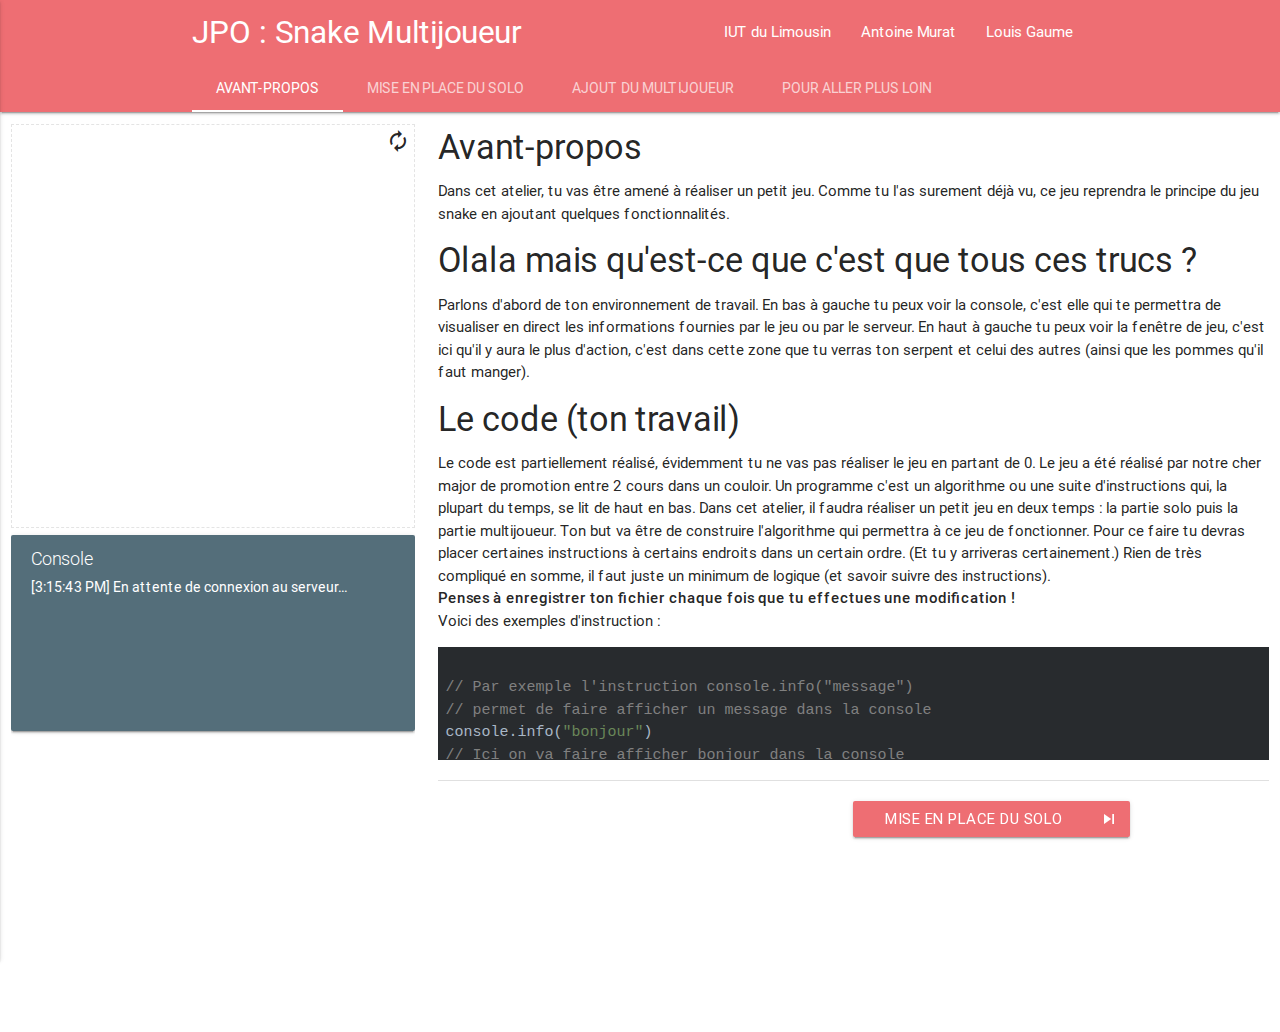
==== commit 5bca13e2: "Syntaxe française." ====
--- a/client/index.html
+++ b/client/index.html
@@ -307,7 +307,7 @@
 this.ecouterMAJServeurNouvellePomme()
 					</pre></code>
 
-					Cependant, le serveur ne reçoit pas les informations ! La communication se fait dans les 2 sens : on envoie des informations au serveur (un ordinateur distant) et le serveur nous envoie des informations. On va donc lui envoyer nos informations mais avant nous allons vérifier que nous ne sommes pas mort avant tout.
+					Cependant, le serveur ne reçoit pas les informations ! La communication se fait dans les 2 sens : on envoie des informations au serveur (un ordinateur distant) et le serveur nous envoie des informations. On va donc lui envoyer nos informations mais avant tout, nous allons vérifier que nous ne sommes pas mort.
 					<pre><code class="hljs javascript">
 if (!this.notreSerpentEstMort()){
 	this.envoyerInformationsServeur() 
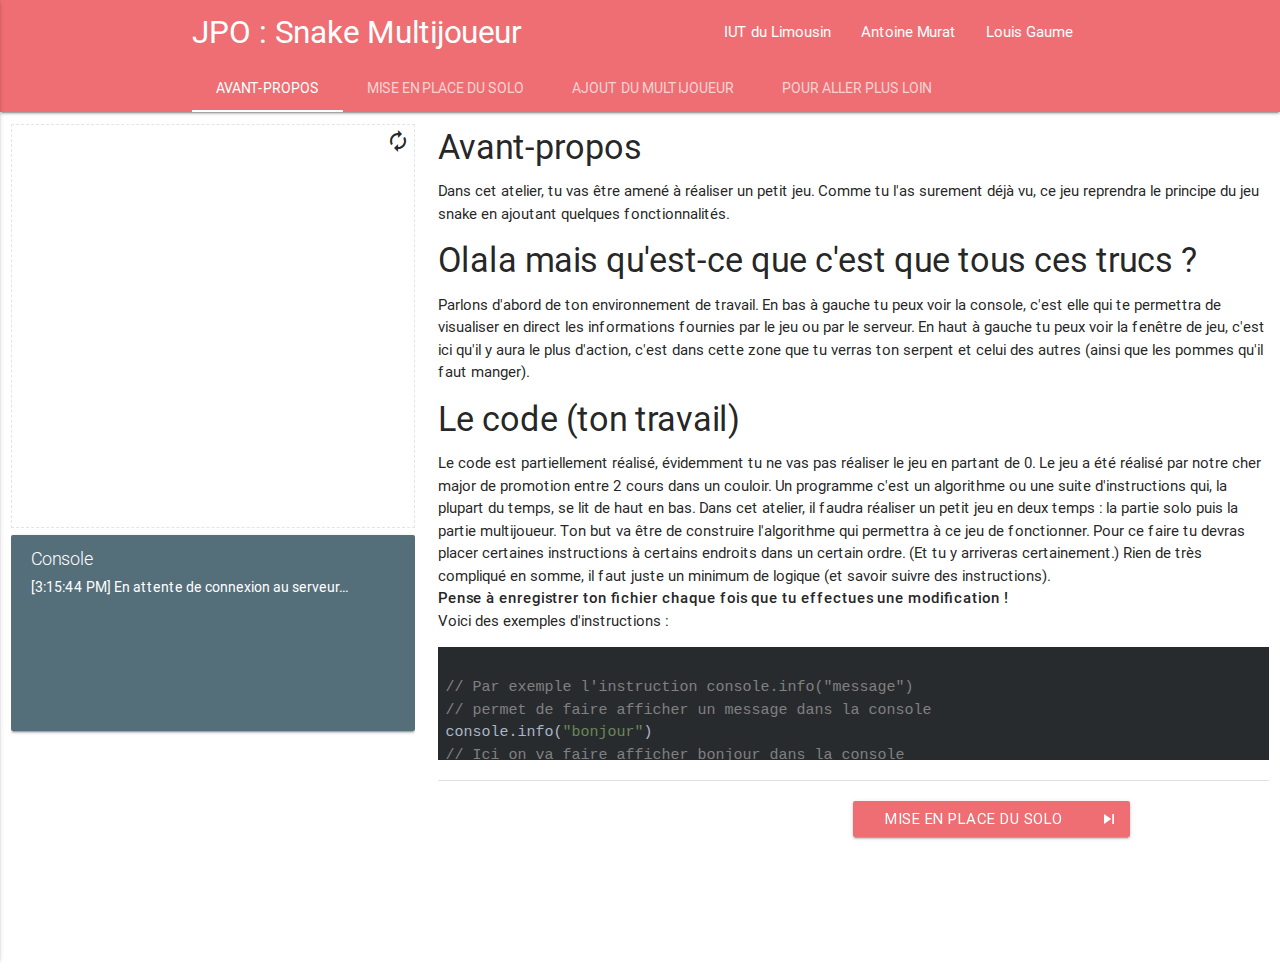
==== commit f2924f0a: "Merge branch 'master' of https://github.com/Evoliofly/JPOSnakeMulti" ====
--- a/client/index.html
+++ b/client/index.html
@@ -50,7 +50,7 @@
 			</div>
 
 			<!-- Première partie du tutoriel -->
-			<div style="height:100%;" id="part1" class="col s12 m6 l8">
+			<div id="part1" class="col s12 m6 l8">
 				<div class="row contenuTuto">
 					<h4>Avant-propos</h4>
 
@@ -72,9 +72,9 @@
 					Pour ce faire tu devras placer certaines instructions à certains endroits dans un certain ordre. (Et tu y arriveras certainement.)
 					Rien de très compliqué en somme, il faut juste un minimum de logique (et savoir suivre des instructions).
 					<br />
-					<strong>Penses à enregistrer ton fichier chaque fois que tu effectues une modification ! </strong>
+					<strong>Pense à enregistrer ton fichier chaque fois que tu effectues une modification ! </strong>
 					<br />
-					Voici des exemples d'instruction : 
+					Voici des exemples d'instructions : 
 
 					<!-- Démonstration du code -->
 					<pre><code class="hljs javascript">
@@ -87,7 +87,7 @@
 					<h4>Principe du jeu</h4>
 
 					Le but est d'obtenir le meilleur score. Pour ce faire, il faut manger les pommes avec son serpent. 
-					Il faut faire attention a ne pas mordre les autres joueurs sous peine de mort. Vous manger vous-même vous fera aussi mourir.
+					Il faut faire attention à ne pas mordre les autres joueurs sous peine de mort. Vous manger vous-même vous fera aussi mourir.
 
 					<h4>Comment jouer ?</h4>
 
@@ -113,7 +113,7 @@
 
 
 			<!-- Partie 2 du tutoriel -->
-			<div id="part2" style="height: 100%;" class="col s12 m6 l8">
+			<div id="part2" class="col s12 m6 l8">
 				<div class="row contenuTuto">
 					<h3>Mise en place du solo</h3>
 
@@ -173,16 +173,16 @@
 
 					Wow quel magnifique serpent, n'est-ce pas ?
 					Ne serait-il pas mieux s'il bougeait ?
-					Cette instruction sera appelé tant que la partie est en cours.<br>
+					Cette instruction sera appelée tant que la partie est en cours.<br>
 					L'instruction : 
 
 					<pre><code class="hljs javascript">
 this.faireAvancerNotreSerpent()
 					</pre></code>
 
-					<quote><i>Ca ne fonctionne pas bien mieux votre truc, rien ne se passe chez moi !</i></quote>
-					Il n'y a pas de mystèque qui saurait nous résister ! Si le serpent n'avance pas, c'est tout simplement parce que la boucle de rendu n'est pas rappelée automatiquement. Essayez donc de placer l'instruction console.log('test') dedans. Le message ne s'affichera qu'une seul fois !<br>
-					A la fin de cette-dite boucle, il faut la rapeler.<br>
+					<quote><i>Ca ne fonctionne pas bien votre truc, rien ne se passe chez moi !</i></quote>
+					Il n'y a pas de mystère qui saurait nous résister ! Si le serpent n'avance pas, c'est tout simplement parce que la boucle de rendu n'est pas rappelée automatiquement. Essayez donc de placer l'instruction console.log('test') dedans. Le message ne s'affichera qu'une seul fois !<br>
+					A la fin de cette-dite boucle, il faut la rappeler.<br>
 					Attention tout de même, il y a une condition ! On ne le fait que si notre serpent n'est pas mort.<br>
 					Il faut utiliser la structure conditionnelle if :
 					<pre><code class="hljs javascript">
@@ -204,11 +204,11 @@
 }
 					</pre></code>
 
-					Ca y est ca bouge ! 
+					Ca y est ça bouge ! 
 					<quote><i>Pourquoi diable y a-t-il une trainée derrière mon serpent !?</i></quote>
 					Quelques explications : <br>
-					Actuellement nous faisons afficher les différents positions du serpent les unes après les autres sans effacer la position précédente.<br>
-					Pour avoir un affichage propre nous allons utilisons l'instruction :
+					Actuellement nous faisons afficher les différentes positions du serpent les unes après les autres sans effacer la position précédente.<br>
+					Pour avoir un affichage propre nous allons utiliser l'instruction :
 
 					<pre><code class="hljs javascript">
 this.nettoyerEcran()
@@ -230,8 +230,8 @@
 this.faireTournerNotreSerpent()
 					</pre></code>
 
-					La premiere va te permettre de vérifier si le joueur appuie sur une touche. Cette intruction ne sera appeler qu'une fois puisque c'est un écouteur d'évennements. Faisons simple : quand tu appuies sur une touche de ton clavier, tu déclenches un événement. Cette instruction permet de placer un écouteur qui attendra cet événement pour faire une action. Il est donc logique de n'enregistrer cet écouteur qu'une seule fois !<br>
-					La deuxième instruction va permettre de faire bouger le serpent en fonction de la dernière touche pressée. Elle sera appelé constamment juste avant de faire avancer le serpent.
+					La premiere va te permettre de vérifier si le joueur appuie sur une touche. Cette intruction ne sera appelée qu'une fois puisque c'est un écouteur d'évènements. Faisons simple : quand tu appuies sur une touche de ton clavier, tu déclenches un événement. Cette instruction permet de placer un écouteur qui attendra cet événement pour faire une action. Il est donc logique de n'enregistrer cet écouteur qu'une seule fois !<br>
+					La deuxième instruction va permettre de faire bouger le serpent en fonction de la dernière touche pressée. Elle sera appelée constamment juste avant de faire avancer le serpent.
 					
 					<!-- Séparation -->
 					<div class="row">
@@ -249,14 +249,14 @@
 					Pour faire afficher une pomme : 
 
 					<pre><code class="hljs javascript">
-// La pomme ne sera créé qu'une fois (Boucle start)
+// La pomme ne sera créée qu'une fois (Boucle start)
 this.creerPomme()
 // L'affichage de la pomme est réalisé constamment
 this.afficherPomme()
 					</pre></code>
 
 					Nickel, on a la pomme et le score ! Il faut que l'on puisse manger la pomme et que cela fasse augmenter le score.
-					A chaque affichage on vérifie si le serpent est au même endroit que la pomme (s'il la mord). Pour se faire :
+					A chaque affichage on vérifie si le serpent est au même endroit que la pomme (s'il la mord). Pour ce faire :
 
 					<pre><code class="hljs javascript">
 if (this.notreSerpentMordPomme()){
@@ -264,7 +264,7 @@
 } 
 					</pre></code>
 
-					Après avoir mangé la pomme on peut faire afficher une autre pomme pour pouvoir continuer la partie mais nous allons nous concentrer sur la partie la plus intéréssante le multijoueur.<br>
+					Après avoir mangé la pomme on peut faire afficher une autre pomme pour pouvoir continuer la partie mais nous allons nous concentrer sur la partie la plus intéressante, le multijoueur.<br>
 					On est ready to go ?
 				
 				</div>
@@ -290,7 +290,7 @@
 
 
 			<!-- Partie 3 du tutoriel -->
-			<div id="part3" style="height: 100%;" class="col s12 m6 l8">
+			<div id="part3" class="col s12 m6 l8">
 				<div class="row contenuTuto">
 					<h3>Ajout du multijoueur</h3>
 
@@ -303,7 +303,7 @@
 // Il faut retirer l'apparition de pomme faite localement :
 this.creerPomme()
 // Puis on ajoute l'instruction qu'il ne faudra exécuter qu'une fois 
-// (On dit a notre serpent d'écouter pour voir si le serveur lui dit qu'il y a une nouvelle pomme)
+// (On dit à notre serpent d'écouter pour voir si le serveur lui dit qu'il y a une nouvelle pomme)
 this.ecouterMAJServeurNouvellePomme()
 					</pre></code>
 
@@ -314,8 +314,8 @@
 }
 					</pre></code>
 
-					On ne peut pas mourir et ca serait un peu trop facile s'il en restait ainsi. On va donc vérifier la collision avec soit même et avec les autres serpents.
-					Cette instruction sera appelé tout le long de la partie.
+					On ne peut pas mourir et ça serait un peu trop facile s'il en restait ainsi. On va donc vérifier la collision avec soit même et avec les autres serpents.
+					Cette instruction sera appelée tout au long de la partie.
 
 					<pre><code class="hljs">
 if (this.notreSerpentEnMordUn()){
@@ -323,7 +323,7 @@
 }
 					</pre></code>
 
-					<quote><i>Mais je suis tout seul, ou sont les autres joueurs ?</i></quote>
+					<quote><i>Mais je suis tout seul, où sont les autres joueurs ?</i></quote>
 
 					<pre><code class="hljs javascript">
 this.ecouterMAJServeurConcurrents()
@@ -356,21 +356,21 @@
 
 
 			<!-- Partie 4 du tutoriel -->
-			<div id="part4" style="height: 100%;" class="col s12 m6 l8">
+			<div id="part4" class="col s12 m6 l8">
 				<div class="row contenuTuto">
 					<h3>Pour aller plus loin</h3>
 
-					Vous voulez en savoir plus ? Continuer à modifier le code chez vous ou simplement "gratter" ?
+					Vous voulez en savoir plus ? Continuez à modifier le code chez vous ou simplement "gratter" ?
 					Le code source complet est disponible à l'adresse suivante : <a href="https://github.com/Evoliofly/JPOSnakeMulti"><strong>https://github.com/Evoliofly/JPOSnakeMulti</strong></a><br />
 
 					Vous êtes invités à démonter toute cette application afin d'en comprendre son fonctionnement intime !<br>
 
 					Si un élément vous a semblé obscur, n'hésitez pas à nous le dire, nous améliorerons ce micro TP pour la prochaine fois !<br>
 
-					Si vous voulez nous contacter : <i>louis.gaume@etu.unilim.fr</i> / <i>antoine.murat@etu.unilim.fr</i><br />
-
-
-					Ca serait super sympa de prendre 1 min pour nous donner ton avis ! :)
+					Si vous voulez nous contacter : <i>louis.gaume@etu.unilim.fr</i> / <i>antoine.murat@etu.unilim.fr</i> / <i>benjamin.schmitt@etu.unilim.fr</i><br />
+
+
+					Ce serait super sympa de prendre 1 min pour nous donner ton avis ! :)
 					<div class="row">
 						<div class="col s12 m4 offset-m4">
 							<form action="https://formspree.io/zeklouis@gmail.com" method="POST">
@@ -416,4 +416,4 @@
 			</div>
 		</div>
 	</body>
-</html>+</html>
